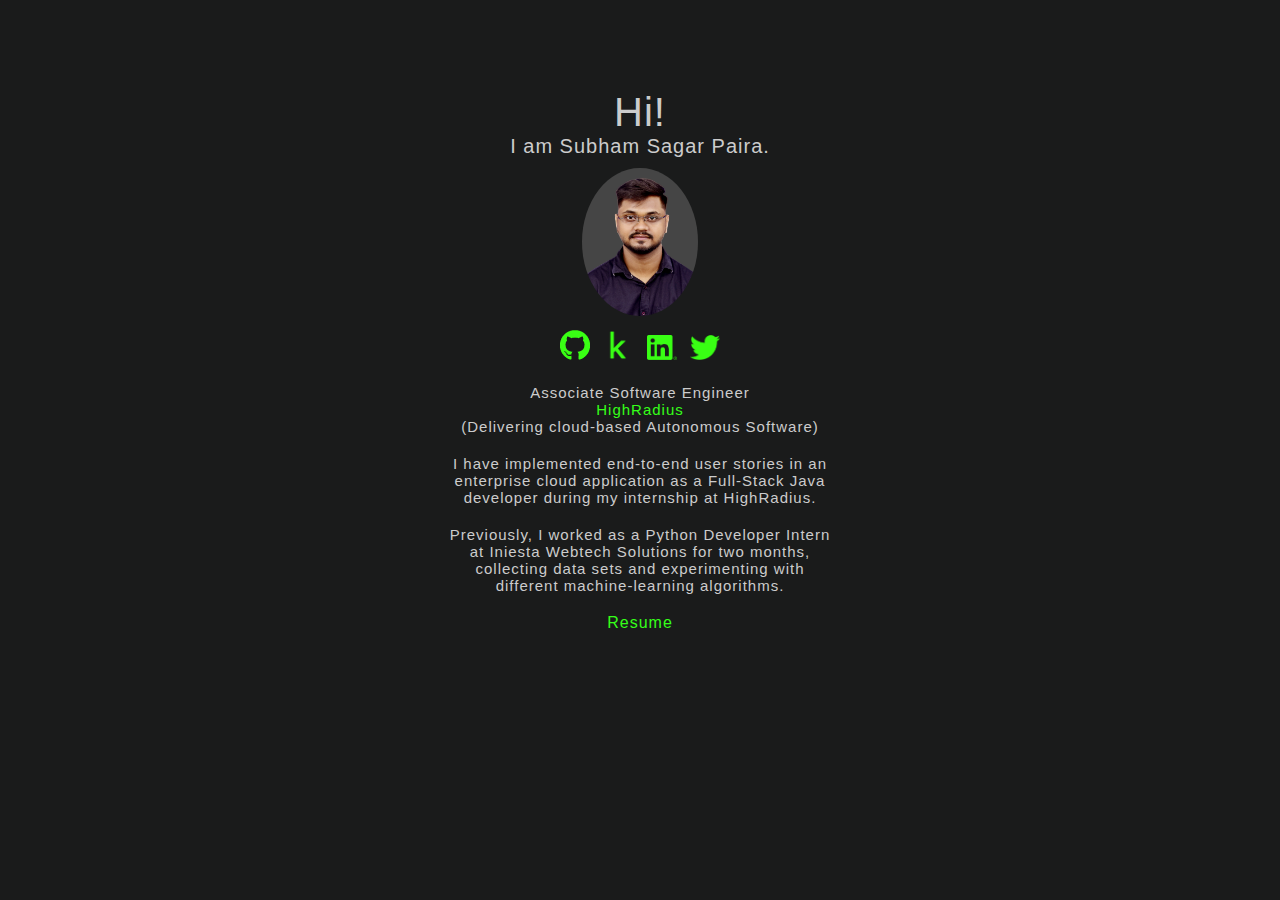
==== index.html @ 92787851 "Updates" ====
<!DOCTYPE html>
<html lang="en">

<head>
    <meta charset="UTF-8">
    <meta http-equiv="X-UA-Compatible" content="IE=edge">
    <meta name="viewport" content="width=device-width, initial-scale=1.0">
    <style>
        * {
            font-family: "Open Sans", sans-serif;
        }
    </style>
    <link rel="stylesheet" href="./css/style.css">
    <link rel="shortcut icon" type="image/jpg" href="./img/subhampaira.png">
    <title>About Me</title>
</head>

<body>
    <div id="main-container">
        <h1>Hi!</h1>
        <h2>I am Subham Sagar Paira.</h2>
        <img id="image" src="./img/subhampaira.png">
        <ul id="social-media-icons">
            <li>
                <a href="https://www.github.com/subhamsagar524" target="_blank"><img class="icon"
                        src="./img/github_logo.png"></a>
            </li>
            <li>
                <a href="https://www.kaggle.com/subhamsagarpaira" target="_blank"><img class="icon"
                        src="./img/kaggle_logo.png"></a>
            </li>
            <li>
                <a href="https://www.linkedin.com/in/subhampaira" target="_blank"><img class="icon"
                        src="./img/linkedin_logo.png"></a>
            </li>
            <li>
                <a href="https://twitter.com/sagar_paira" target="_blank"><img class="icon"
                        src="./img/twitter_logo.png"></a>
            </li>
        </ul>
        <div id="description">
            <p>
                Associate Software Engineer<br><a href="https://www.highradius.com/">HighRadius </a><br>(Delivering
                cloud-based Autonomous Software)
            </p>
            <p>
                I have implemented end-to-end user stories in an enterprise cloud application as a Full-Stack Java
                developer during my internship at HighRadius.
            </p>
            <p>
                Previously, I worked as a Python Developer Intern at Iniesta Webtech Solutions for two months,
                collecting data sets and experimenting with different machine-learning algorithms.
            </p>
        </div>
        <div id="resume">
            <a href="https://drive.google.com/file/d/1pErb6Ns9kxh443gI4r7Z0fJzCHz58BAq/view?usp=sharing" target="_blank"
                class="resume_text"> Resume </a>
        </div>
    </div>
    </div>
</body>

</html>
---- css/style.css ----
body {
    color: #cccccc;
    background-color: rgb(26, 27, 27);
}

h1 {
    font-size: 40px;
    font-family: 'Ubuntu', sans-serif;
    font-weight: 400;
    margin: 0;
}
  
h2 {
    font-size: 20px;
    font-weight: 400;
    margin: 0;
}
  
p {
    font-size: 15px;
    margin-bottom: 20px;
}

a {
    color: #35ff19;
    text-decoration: none;
}
  
.icon:hover {
    transform: scale(1.1) !important;
}

.resume_text:hover {
    background-color: #000000;
    padding: 10px;
}
  
#main-container {
    position: absolute;
    left: 0;
    right: 0;
    top: 10%;
    margin: 0 auto;
    width: 30%;
    text-align: center;
    letter-spacing: 1px;
}
  
@media (max-width: 500px) {
    #main-container {
      top: 0%;
      width: 100%;
      padding: 30px;
    }
}

#image {
    margin: 10px 0;
    width: 30%;
    border-radius: 50%;
}
  
#social-media-icons {
    margin: 0;
    padding: 0;
}
  
#social-media-icons  > li {
    display: inline-block;
    list-style: none;
    padding: 0 4px;
}
  
#social-media-icons > li > a > img {
    width: 30px;
}
  
#description {
    margin: 20px 0 0 0;
}
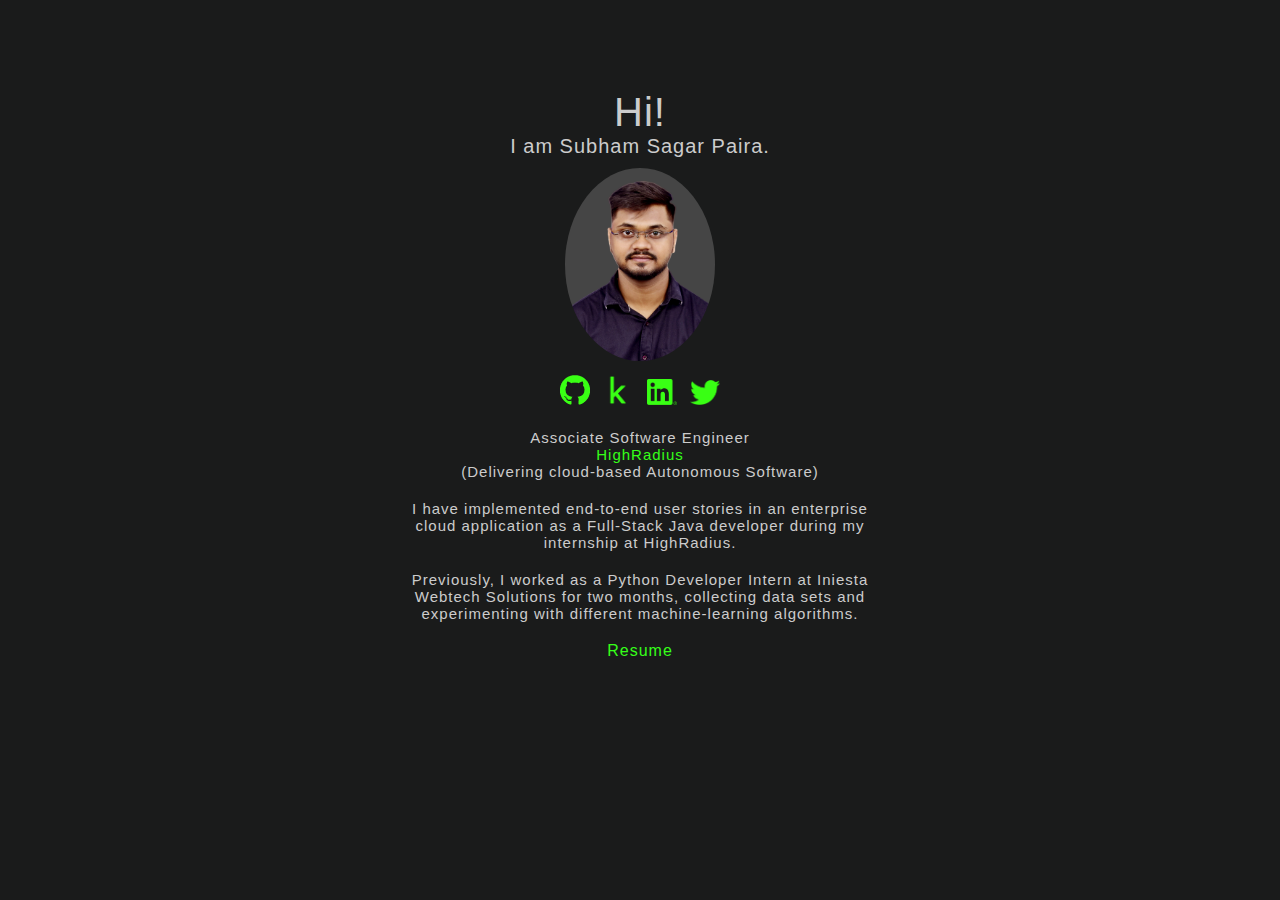
==== commit 3698c844: "Update Resume" ====
--- a/index.html
+++ b/index.html
@@ -53,7 +53,7 @@
             </p>
         </div>
         <div id="resume">
-            <a href="https://drive.google.com/file/d/1pErb6Ns9kxh443gI4r7Z0fJzCHz58BAq/view?usp=sharing" target="_blank"
+            <a href="https://drive.google.com/file/d/1R-jXlpltnMx-HFg-gsYGFN863hHSOTlV/view?usp=sharing" target="_blank"
                 class="resume_text"> Resume </a>
         </div>
     </div>
--- a/css/style.css
+++ b/css/style.css
@@ -41,7 +41,7 @@
     right: 0;
     top: 10%;
     margin: 0 auto;
-    width: 30%;
+    width: 500px;
     text-align: center;
     letter-spacing: 1px;
 }
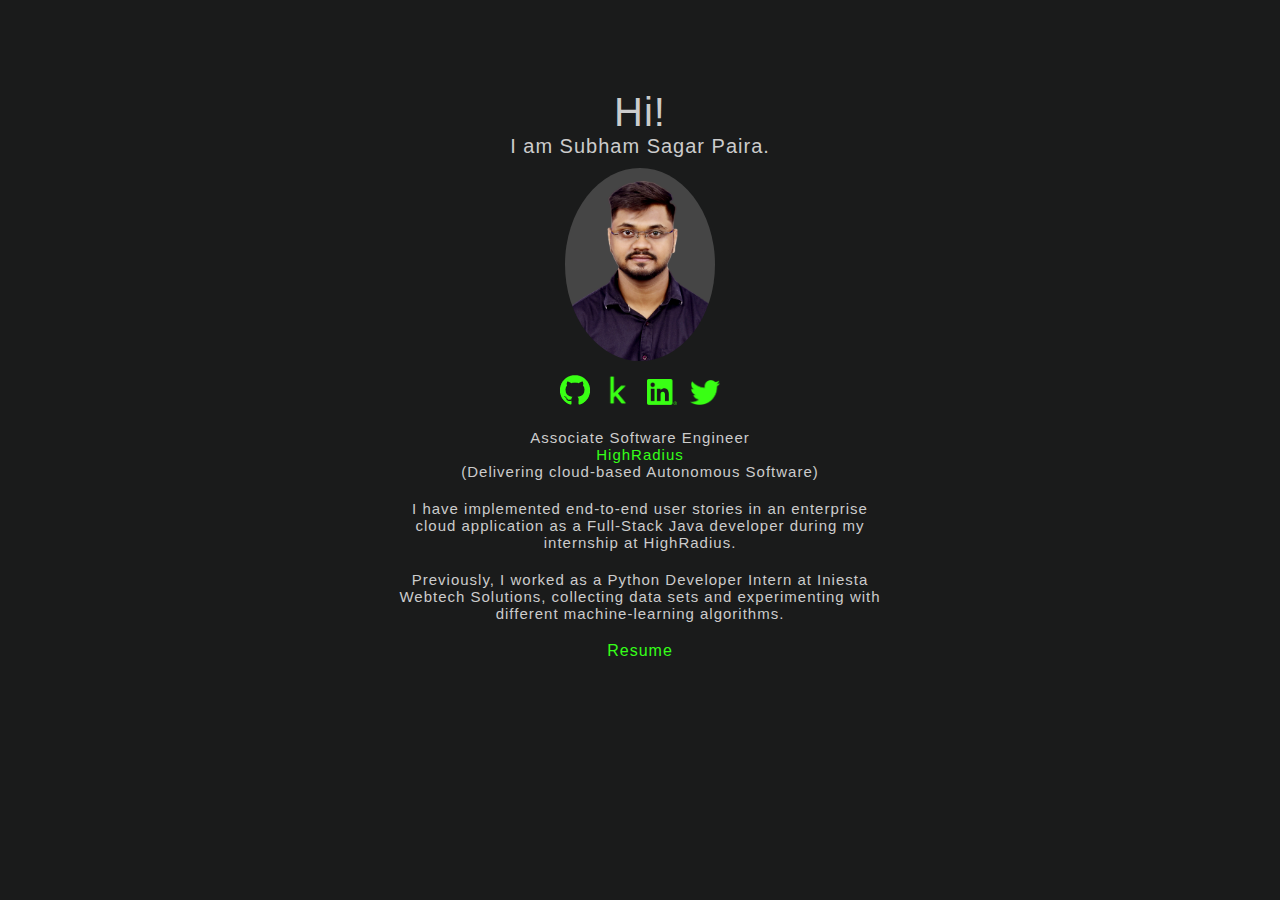
==== commit 84c9b1e9: "Update" ====
--- a/index.html
+++ b/index.html
@@ -48,8 +48,8 @@
                 developer during my internship at HighRadius.
             </p>
             <p>
-                Previously, I worked as a Python Developer Intern at Iniesta Webtech Solutions for two months,
-                collecting data sets and experimenting with different machine-learning algorithms.
+                Previously, I worked as a Python Developer Intern at Iniesta Webtech Solutions, collecting data sets and
+                experimenting with different machine-learning algorithms.
             </p>
         </div>
         <div id="resume">
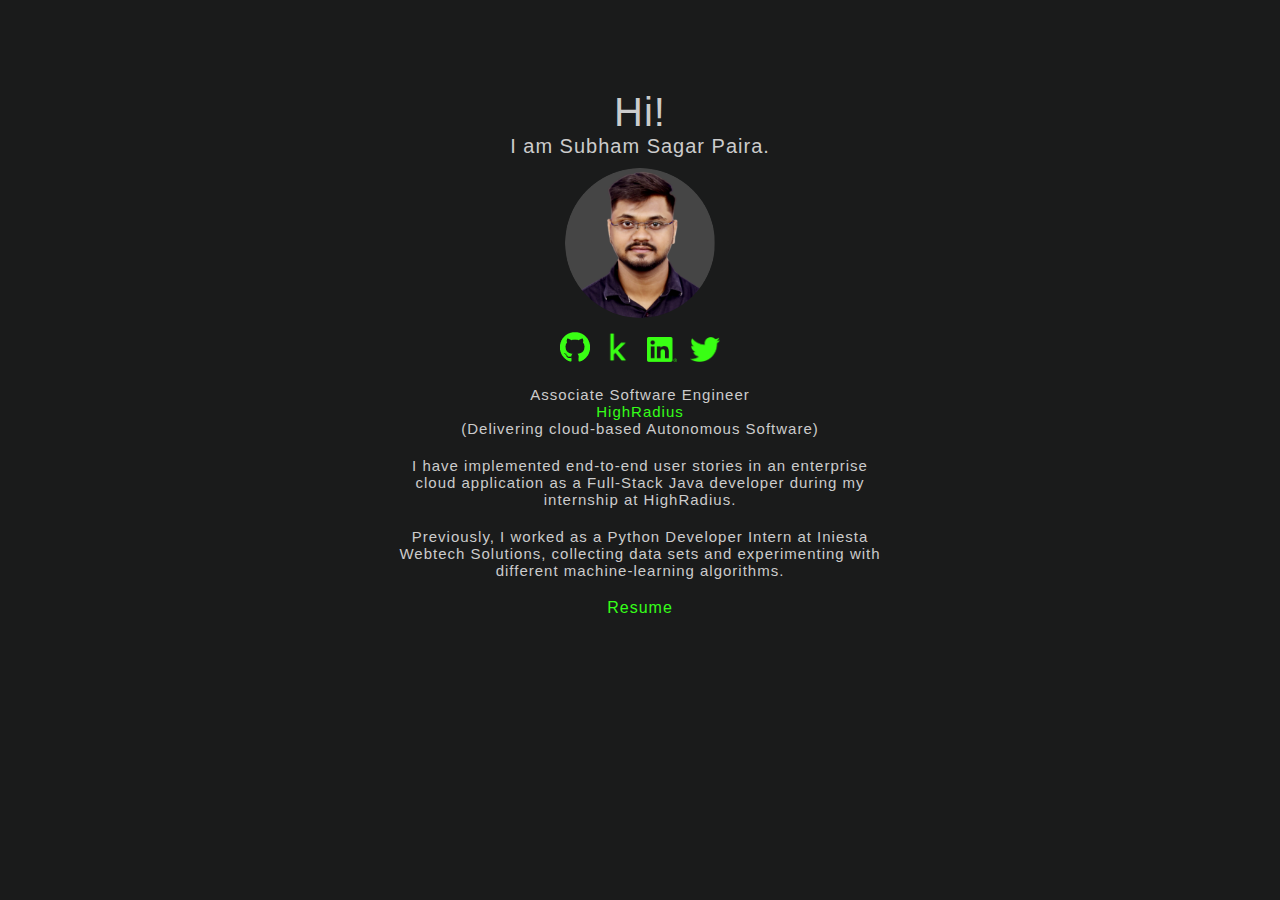
==== commit 24cb3327: "Zoomed view in mobile devices" ====
--- a/index.html
+++ b/index.html
@@ -4,7 +4,7 @@
 <head>
     <meta charset="UTF-8">
     <meta http-equiv="X-UA-Compatible" content="IE=edge">
-    <meta name="viewport" content="width=device-width, initial-scale=1.0">
+    <meta name="viewport" content="width=device-width, initial-scale=1.0, maximum-scale=1">
     <style>
         * {
             font-family: "Open Sans", sans-serif;
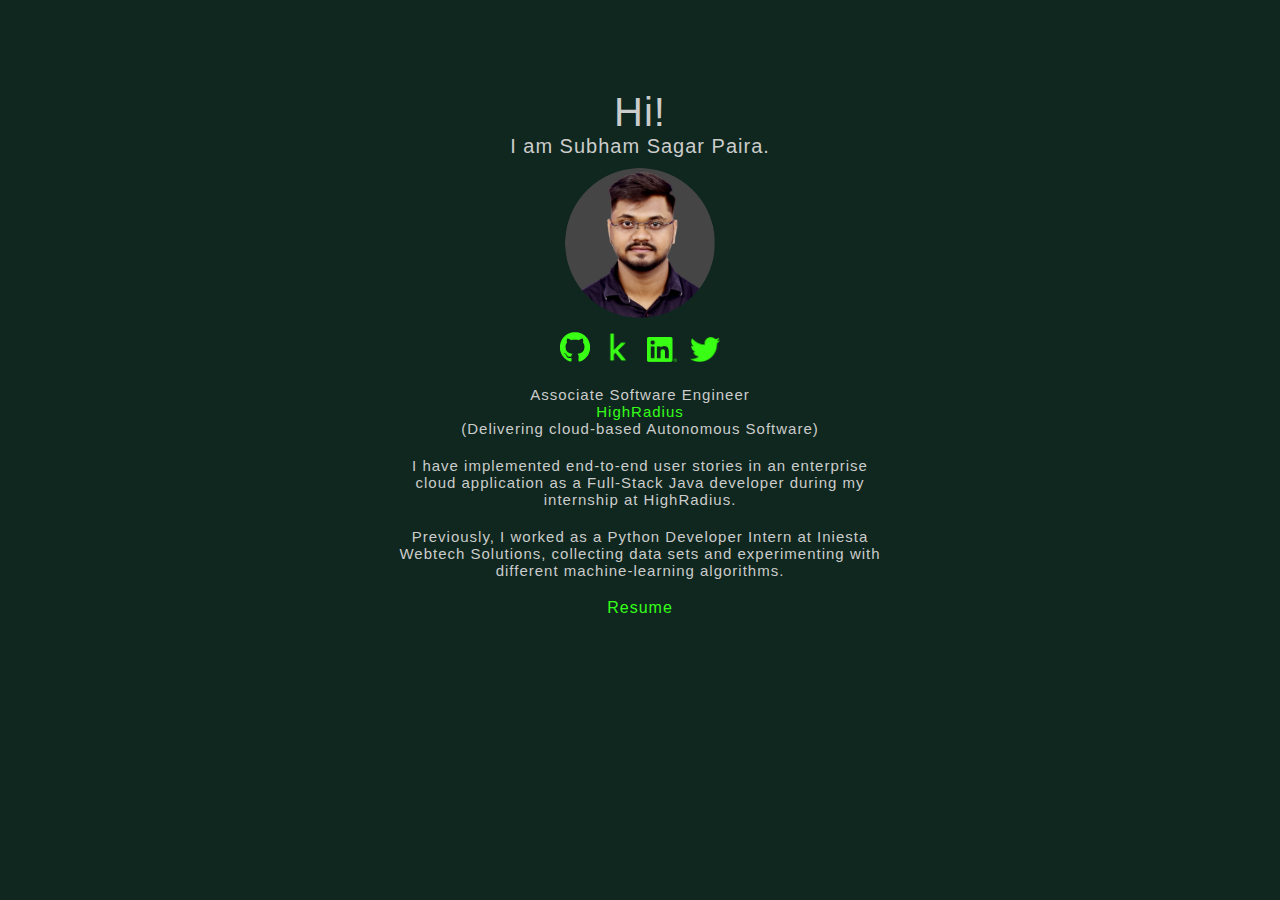
==== commit 4ad4bd52: "Open in new tab for link" ====
--- a/index.html
+++ b/index.html
@@ -12,7 +12,7 @@
     </style>
     <link rel="stylesheet" href="./css/style.css">
     <link rel="shortcut icon" type="image/jpg" href="./img/subhampaira.png">
-    <title>About Me</title>
+    <title>Subham Sagar Paira - About Me</title>
 </head>
 
 <body>
@@ -40,7 +40,8 @@
         </ul>
         <div id="description">
             <p>
-                Associate Software Engineer<br><a href="https://www.highradius.com/">HighRadius </a><br>(Delivering
+                Associate Software Engineer<br><a href="https://www.highradius.com" target="_blank">HighRadius
+                </a><br>(Delivering
                 cloud-based Autonomous Software)
             </p>
             <p>
--- a/css/style.css
+++ b/css/style.css
@@ -1,6 +1,6 @@
 body {
     color: #cccccc;
-    background-color: rgb(26, 27, 27);
+    background-color: rgb(15 39 30);
 }
 
 h1 {
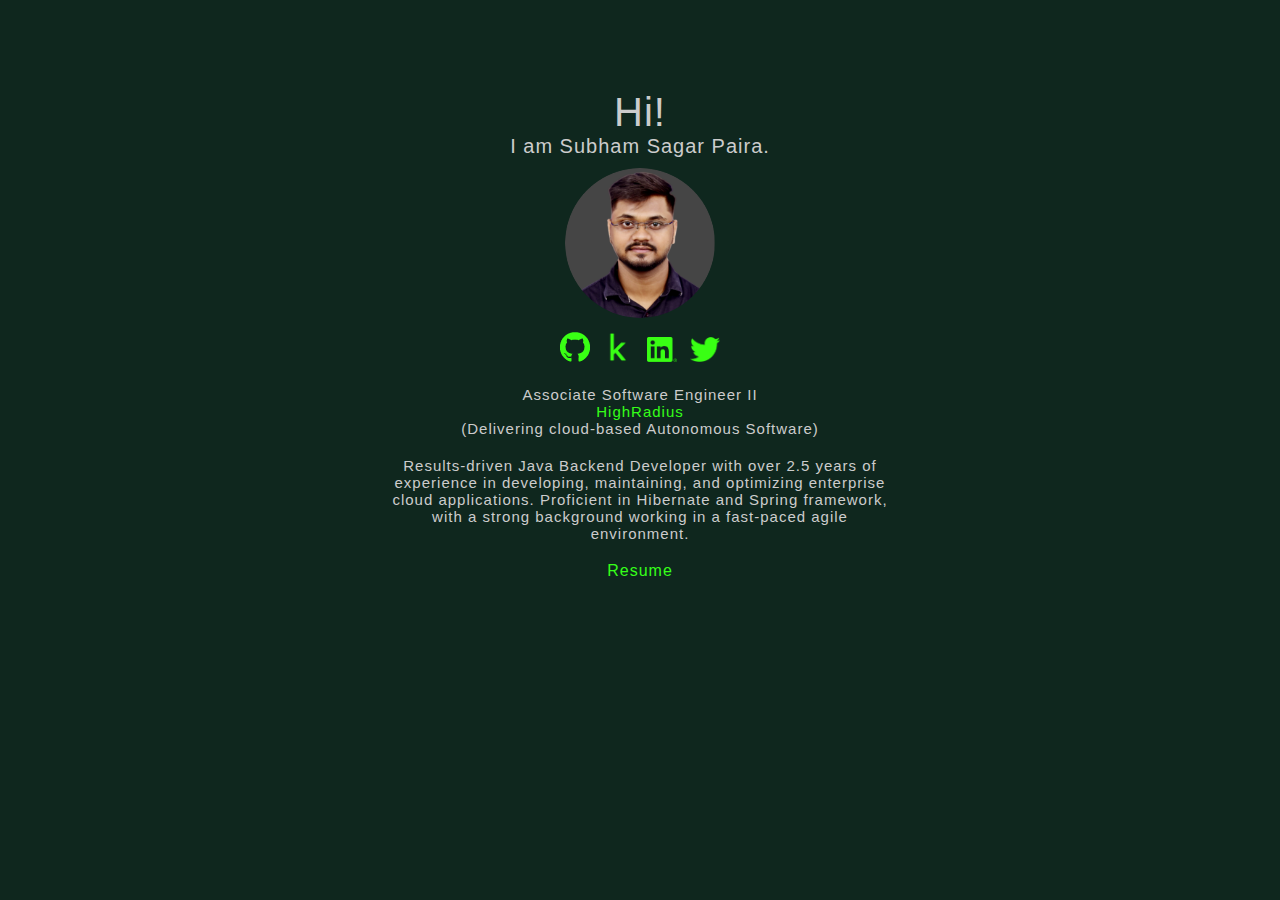
==== commit 5d1aeed5: "Update index.html" ====
--- a/index.html
+++ b/index.html
@@ -40,17 +40,22 @@
         </ul>
         <div id="description">
             <p>
-                Associate Software Engineer<br><a href="https://www.highradius.com" target="_blank">HighRadius
+                Associate Software Engineer II<br><a href="https://www.highradius.com" target="_blank">HighRadius
                 </a><br>(Delivering
                 cloud-based Autonomous Software)
             </p>
-            <p>
+<!--             <p>
                 I have implemented end-to-end user stories in an enterprise cloud application as a Full-Stack Java
                 developer during my internship at HighRadius.
             </p>
             <p>
                 Previously, I worked as a Python Developer Intern at Iniesta Webtech Solutions, collecting data sets and
                 experimenting with different machine-learning algorithms.
+            </p> -->
+             <p>
+                Results-driven Java Backend Developer with over 2.5 years of experience in developing, maintaining, 
+                and optimizing enterprise cloud applications. Proficient in Hibernate and Spring framework, 
+                with a strong background working in a fast-paced agile environment.
             </p>
         </div>
         <div id="resume">
@@ -61,4 +66,4 @@
     </div>
 </body>
 
-</html>+</html>
